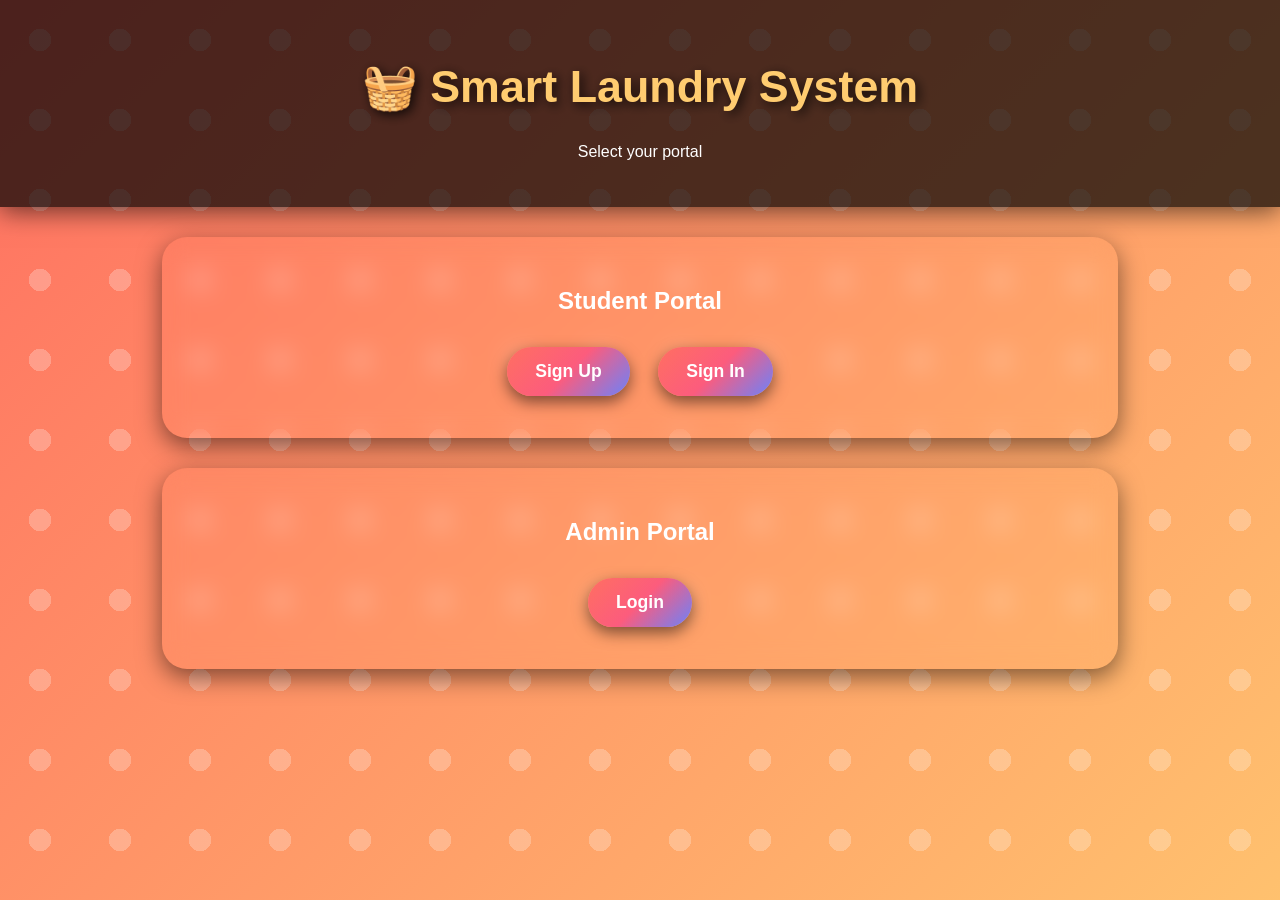
==== index.html @ 5abb8afb "Add files via upload" ====
<!DOCTYPE html>
<html lang="en">
<head>
  <meta charset="UTF-8">
  <title>Main Laundry Portal</title>
  <link rel="stylesheet" href="style.css">
</head>
<body>
  <header class="banner">
    <h1>🧺 Smart Laundry System</h1>
    <p>Select your portal</p>
  </header>

  <main>
    <!-- Student Section -->
    <section>
      <h2>Student Portal</h2>
      <button onclick="window.location.href='student-signup.html'">Sign Up</button>
      <button onclick="window.location.href='student-login.html'">Sign In</button>
    </section>

    <!-- Admin Section -->
    <section>
      <h2>Admin Portal</h2>
      <button onclick="window.location.href='admin-login.html'">Login</button>
    </section>
  </main>
</body>
</html>
---- style.css ----
/* Global Styles */
body {
  font-family: 'Poppins', sans-serif;
  margin: 0;
  background: linear-gradient(135deg, #ff6f61, #ffcc70, #6a82fb, #00c9ff, #fc5c7d);
  background-size: 500% 500%;
  animation: gradientShift 20s ease infinite;
  color: #fff;
  text-align: center;
  overflow-x: hidden;
}

/* Animated Gradient Background */
@keyframes gradientShift {
  0% {background-position: 0% 50%;}
  50% {background-position: 100% 50%;}
  100% {background-position: 0% 50%;}
}

/* Header Banner */
.banner {
  background: rgba(0,0,0,0.7);
  padding: 30px;
  box-shadow: 0 4px 25px rgba(0,0,0,0.6);
}

.banner h1 {
  color: #ffcc70;
  font-size: 2.8em;
  text-shadow: 3px 3px 12px rgba(0,0,0,0.8);
}

/* Sections */
section {
  margin: 30px auto;
  padding: 30px;
  width: 70%;
  border-radius: 25px;
  box-shadow: 0 8px 25px rgba(0,0,0,0.5);
  backdrop-filter: blur(12px);
  transition: transform 0.4s ease, box-shadow 0.4s ease;
}

/* Student Section Theme */
.student-section {
  background: linear-gradient(135deg, #ff9a9e, #fad0c4);
  color: #222;
}

/* Admin Section Theme */
.admin-section {
  background: linear-gradient(135deg, #a1c4fd, #c2e9fb);
  color: #222;
}

section:hover {
  transform: scale(1.05);
  box-shadow: 0 12px 30px rgba(0,0,0,0.6);
}

/* Inputs */
input, select {
  margin: 12px;
  padding: 14px;
  border-radius: 12px;
  border: none;
  outline: none;
  width: 70%;
  font-size: 1em;
  background: rgba(255,255,255,0.9);
  color: #333;
  box-shadow: inset 0 2px 6px rgba(0,0,0,0.2);
}

/* Buttons */
button {
  margin: 12px;
  padding: 14px 28px;
  border-radius: 30px;
  border: none;
  cursor: pointer;
  font-size: 1.1em;
  font-weight: bold;
  background: linear-gradient(135deg, #ff6f61, #fc5c7d, #6a82fb);
  color: #fff;
  box-shadow: 0 6px 15px rgba(0,0,0,0.5);
  transition: all 0.3s ease;
}

button:hover {
  background: linear-gradient(135deg, #00c9ff, #92fe9d, #fbc2eb);
  transform: translateY(-4px) scale(1.05);
  box-shadow: 0 10px 25px rgba(0,0,0,0.7);
}

/* Record Cards */
.record-card {
  display: inline-block;
  margin: 20px;
  padding: 25px;
  background: linear-gradient(135deg, #fdfbfb, #ebedee);
  color: #333;
  border-radius: 20px;
  box-shadow: 0 8px 20px rgba(0,0,0,0.4);
  transition: transform 0.3s ease;
}

.record-card:hover {
  transform: scale(1.08);
}

/* Bubble Animation Overlay */
body::before {
  content: "";
  position: fixed;
  top: 0;
  left: 0;
  width: 200%;
  height: 200%;
  background: radial-gradient(circle, rgba(255,255,255,0.25) 20%, transparent 20%);
  background-size: 80px 80px;
  animation: bubbles 30s linear infinite;
  z-index: -1;
}

@keyframes bubbles {
  from { transform: translateY(0); }
  to { transform: translateY(-400px); }
}
/* Status Card for Student */
.status-card {
  margin: 30px auto;
  padding: 25px;
  width: 60%;
  background: linear-gradient(135deg, #fdfbfb, #ebedee);
  color: #333;
  border-radius: 20px;
  box-shadow: 0 8px 20px rgba(0,0,0,0.4);
  font-size: 1.2em;
  transition: transform 0.3s ease;
}

.status-card:hover {
  transform: scale(1.05);
}

/* Admin Record List */
#recordList {
  margin-top: 30px;
  display: flex;
  flex-wrap: wrap;
  justify-content: center;
}

.record-card {
  background: linear-gradient(135deg, #a1c4fd, #c2e9fb);
  color: #222;
  border-radius: 15px;
  padding: 20px;
  margin: 15px;
  width: 220px;
  box-shadow: 0 6px 15px rgba(0,0,0,0.4);
  transition: transform 0.3s ease;
}

.record-card:hover {
  transform: scale(1.08);
}
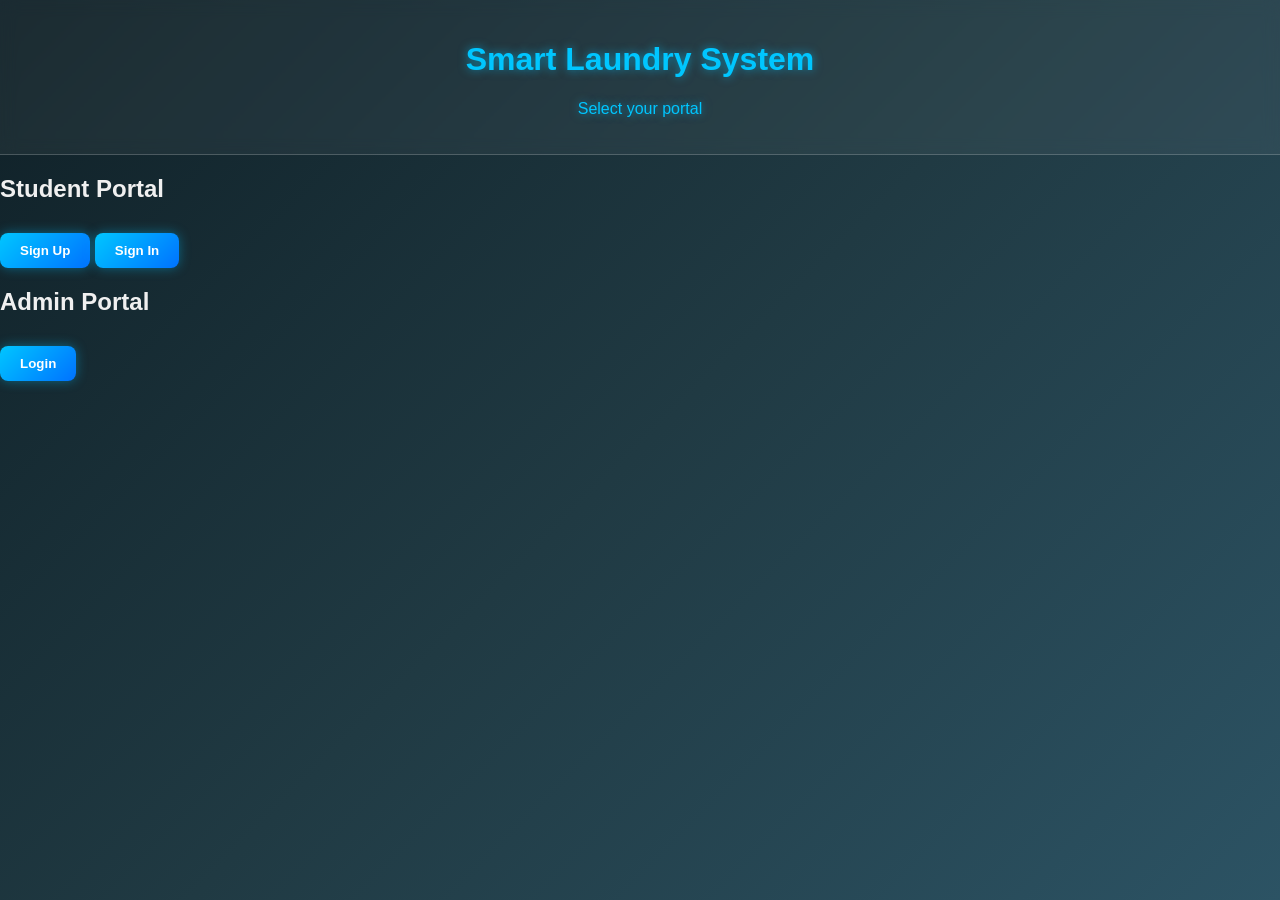
==== commit 40f5c24d: "Update index.html" ====
--- a/index.html
+++ b/index.html
@@ -7,23 +7,22 @@
 </head>
 <body>
   <header class="banner">
-    <h1>🧺 Smart Laundry System</h1>
+    <h1>Smart Laundry System</h1>
     <p>Select your portal</p>
   </header>
 
-  <main>
-    <!-- Student Section -->
-    <section>
+  <div class="portal-container">
+    <div class="portal-card">
       <h2>Student Portal</h2>
-      <button onclick="window.location.href='student-signup.html'">Sign Up</button>
-      <button onclick="window.location.href='student-login.html'">Sign In</button>
-    </section>
+      <button onclick="location.href='student.html'">Sign Up</button>
+      <button onclick="location.href='student.html'">Sign In</button>
+    </div>
 
-    <!-- Admin Section -->
-    <section>
+    <div class="portal-card">
       <h2>Admin Portal</h2>
-      <button onclick="window.location.href='admin-login.html'">Login</button>
-    </section>
-  </main>
+      <button onclick="location.href='admin.html'">Login</button>
+    </div>
+  </div>
 </body>
+
 </html>
--- a/style.css
+++ b/style.css
@@ -1,168 +1,88 @@
-/* Global Styles */
+/* Global background */
 body {
-  font-family: 'Poppins', sans-serif;
   margin: 0;
-  background: linear-gradient(135deg, #ff6f61, #ffcc70, #6a82fb, #00c9ff, #fc5c7d);
-  background-size: 500% 500%;
-  animation: gradientShift 20s ease infinite;
-  color: #fff;
-  text-align: center;
-  overflow-x: hidden;
+  font-family: 'Segoe UI', Tahoma, Geneva, Verdana, sans-serif;
+  color: #f0f0f0;
+  background: linear-gradient(135deg, #0f2027, #203a43, #2c5364);
+  background-attachment: fixed;
+  min-height: 100vh;
 }
 
-/* Animated Gradient Background */
-@keyframes gradientShift {
-  0% {background-position: 0% 50%;}
-  50% {background-position: 100% 50%;}
-  100% {background-position: 0% 50%;}
+/* Glass effect for sections and cards */
+.record-card, .status-card, .admin-section, .student-section {
+  background: rgba(255, 255, 255, 0.08); /* semi-transparent */
+  border-radius: 12px;
+  padding: 20px;
+  margin: 15px;
+  backdrop-filter: blur(12px); /* blurred glass */
+  -webkit-backdrop-filter: blur(12px);
+  border: 1px solid rgba(255, 255, 255, 0.2);
+  box-shadow: 0 4px 20px rgba(0,0,0,0.25);
+  color: #fff;
 }
 
-/* Header Banner */
-.banner {
-  background: rgba(0,0,0,0.7);
-  padding: 30px;
-  box-shadow: 0 4px 25px rgba(0,0,0,0.6);
+/* Header with clean glow */
+header.banner {
+  text-align: center;
+  padding: 20px;
+  background: rgba(255, 255, 255, 0.05);
+  backdrop-filter: blur(8px);
+  -webkit-backdrop-filter: blur(8px);
+  border-bottom: 1px solid rgba(255,255,255,0.2);
+  color: #00c6ff;
+  text-shadow: 0 0 10px rgba(0,198,255,0.6);
 }
 
-.banner h1 {
-  color: #ffcc70;
-  font-size: 2.8em;
-  text-shadow: 3px 3px 12px rgba(0,0,0,0.8);
-}
-
-/* Sections */
-section {
-  margin: 30px auto;
-  padding: 30px;
-  width: 70%;
-  border-radius: 25px;
-  box-shadow: 0 8px 25px rgba(0,0,0,0.5);
-  backdrop-filter: blur(12px);
-  transition: transform 0.4s ease, box-shadow 0.4s ease;
-}
-
-/* Student Section Theme */
-.student-section {
-  background: linear-gradient(135deg, #ff9a9e, #fad0c4);
-  color: #222;
-}
-
-/* Admin Section Theme */
-.admin-section {
-  background: linear-gradient(135deg, #a1c4fd, #c2e9fb);
-  color: #222;
-}
-
-section:hover {
-  transform: scale(1.05);
-  box-shadow: 0 12px 30px rgba(0,0,0,0.6);
-}
-
-/* Inputs */
-input, select {
-  margin: 12px;
-  padding: 14px;
-  border-radius: 12px;
+/* Buttons with modern gradient */
+button {
+  background: linear-gradient(135deg, #00c6ff, #0072ff);
   border: none;
-  outline: none;
-  width: 70%;
-  font-size: 1em;
-  background: rgba(255,255,255,0.9);
-  color: #333;
-  box-shadow: inset 0 2px 6px rgba(0,0,0,0.2);
-}
-
-/* Buttons */
-button {
-  margin: 12px;
-  padding: 14px 28px;
-  border-radius: 30px;
-  border: none;
+  color: white;
+  padding: 10px 20px;
+  margin-top: 10px;
+  border-radius: 8px;
   cursor: pointer;
-  font-size: 1.1em;
   font-weight: bold;
-  background: linear-gradient(135deg, #ff6f61, #fc5c7d, #6a82fb);
-  color: #fff;
-  box-shadow: 0 6px 15px rgba(0,0,0,0.5);
-  transition: all 0.3s ease;
+  box-shadow: 0 0 12px rgba(0, 198, 255, 0.4);
+  transition: background 0.3s ease, transform 0.2s ease;
 }
 
 button:hover {
-  background: linear-gradient(135deg, #00c9ff, #92fe9d, #fbc2eb);
-  transform: translateY(-4px) scale(1.05);
-  box-shadow: 0 10px 25px rgba(0,0,0,0.7);
+  background: linear-gradient(135deg, #0072ff, #00c6ff);
+  transform: translateY(-2px);
 }
 
-/* Record Cards */
-.record-card {
+/* Status badges */
+.status-badge {
   display: inline-block;
-  margin: 20px;
-  padding: 25px;
-  background: linear-gradient(135deg, #fdfbfb, #ebedee);
-  color: #333;
+  padding: 6px 12px;
   border-radius: 20px;
-  box-shadow: 0 8px 20px rgba(0,0,0,0.4);
-  transition: transform 0.3s ease;
+  font-weight: bold;
+  font-size: 0.9em;
+  backdrop-filter: blur(6px);
+  -webkit-backdrop-filter: blur(6px);
+  color: #fff;
+  margin-top: 8px;
 }
 
-.record-card:hover {
-  transform: scale(1.08);
+/* Submitted = Red */
+.badge-submitted {
+  background: rgba(255, 0, 0, 0.3);
+  border: 1px solid rgba(255, 0, 0, 0.5);
+  text-shadow: 0 0 6px rgba(255, 0, 0, 0.6);
 }
 
-/* Bubble Animation Overlay */
-body::before {
-  content: "";
-  position: fixed;
-  top: 0;
-  left: 0;
-  width: 200%;
-  height: 200%;
-  background: radial-gradient(circle, rgba(255,255,255,0.25) 20%, transparent 20%);
-  background-size: 80px 80px;
-  animation: bubbles 30s linear infinite;
-  z-index: -1;
+/* Processing = Yellow */
+.badge-processing {
+  background: rgba(255, 200, 0, 0.3);
+  border: 1px solid rgba(255, 200, 0, 0.5);
+  color: #fff8d6;
+  text-shadow: 0 0 6px rgba(255, 200, 0, 0.6);
 }
 
-@keyframes bubbles {
-  from { transform: translateY(0); }
-  to { transform: translateY(-400px); }
+/* Completed = Green */
+.badge-completed {
+  background: rgba(0, 255, 100, 0.3);
+  border: 1px solid rgba(0, 255, 100, 0.5);
+  text-shadow: 0 0 6px rgba(0, 255, 100, 0.6);
 }
-/* Status Card for Student */
-.status-card {
-  margin: 30px auto;
-  padding: 25px;
-  width: 60%;
-  background: linear-gradient(135deg, #fdfbfb, #ebedee);
-  color: #333;
-  border-radius: 20px;
-  box-shadow: 0 8px 20px rgba(0,0,0,0.4);
-  font-size: 1.2em;
-  transition: transform 0.3s ease;
-}
-
-.status-card:hover {
-  transform: scale(1.05);
-}
-
-/* Admin Record List */
-#recordList {
-  margin-top: 30px;
-  display: flex;
-  flex-wrap: wrap;
-  justify-content: center;
-}
-
-.record-card {
-  background: linear-gradient(135deg, #a1c4fd, #c2e9fb);
-  color: #222;
-  border-radius: 15px;
-  padding: 20px;
-  margin: 15px;
-  width: 220px;
-  box-shadow: 0 6px 15px rgba(0,0,0,0.4);
-  transition: transform 0.3s ease;
-}
-
-.record-card:hover {
-  transform: scale(1.08);
-}
